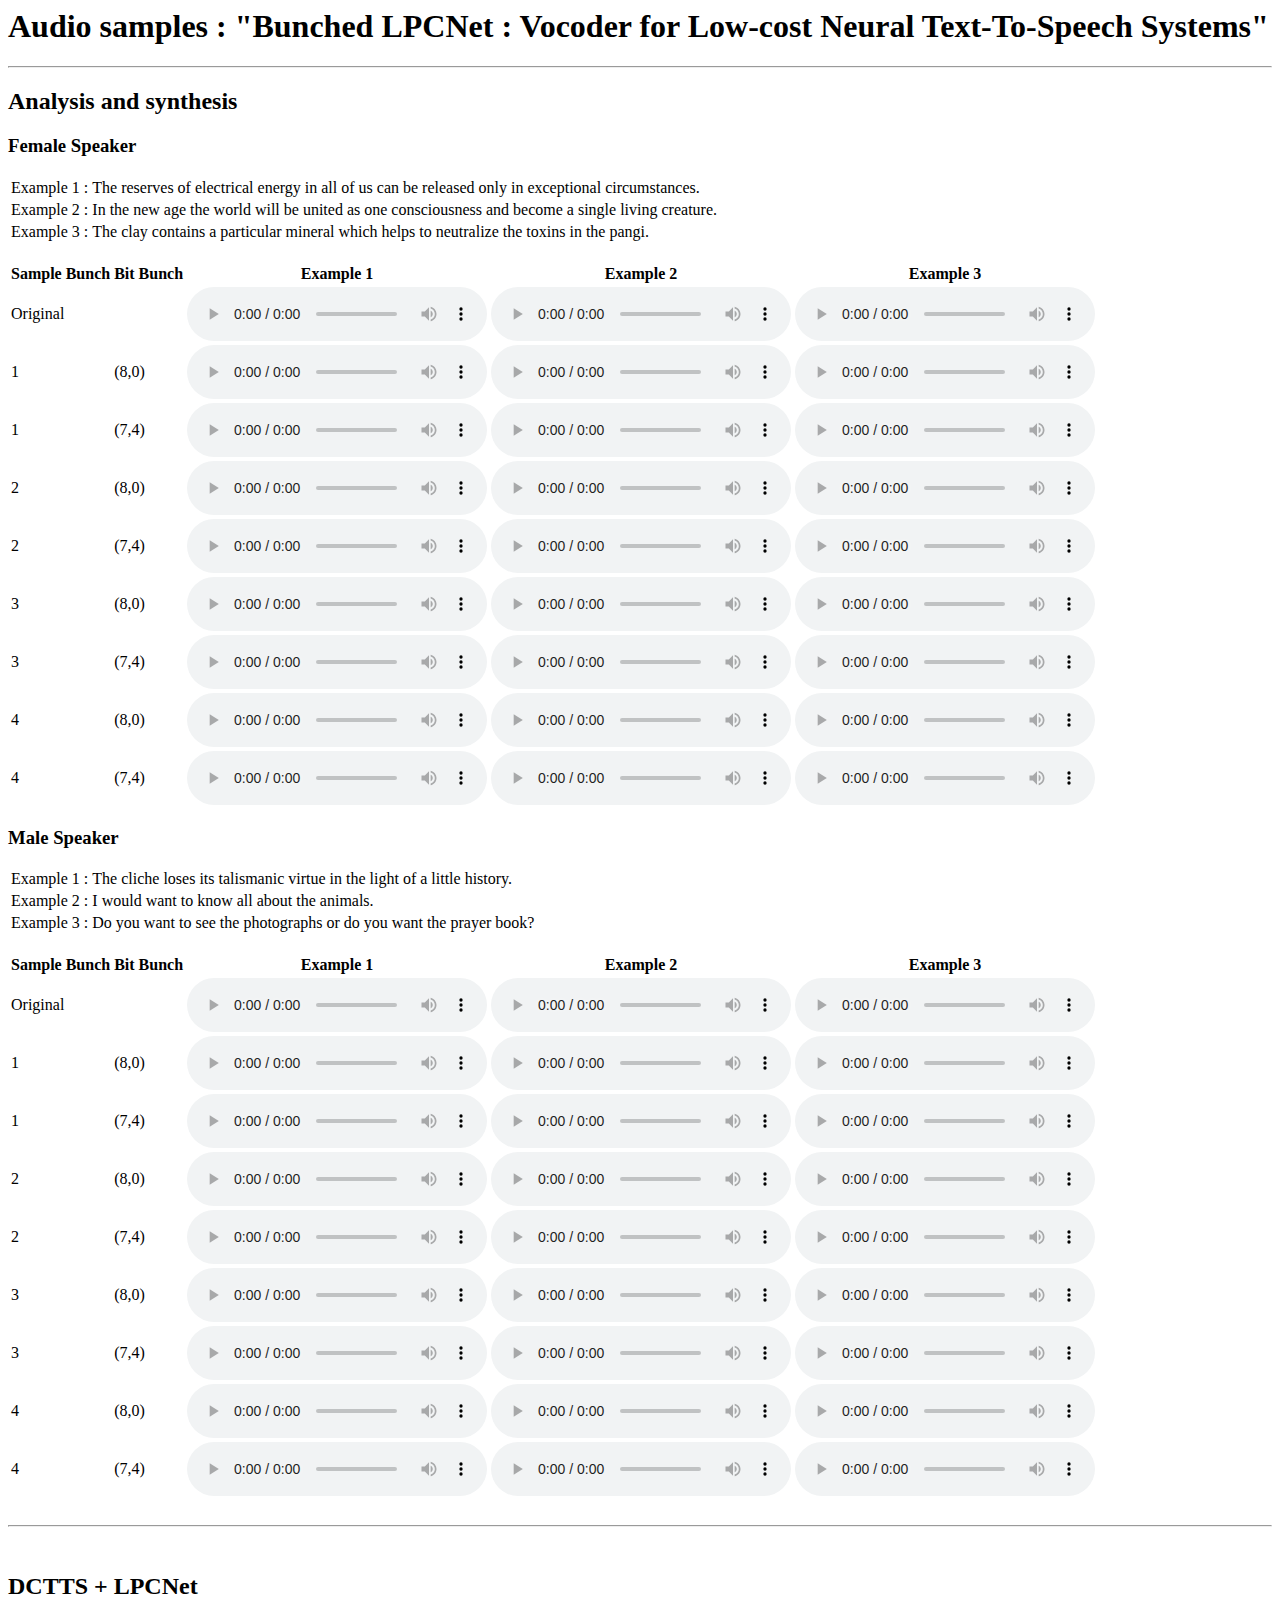
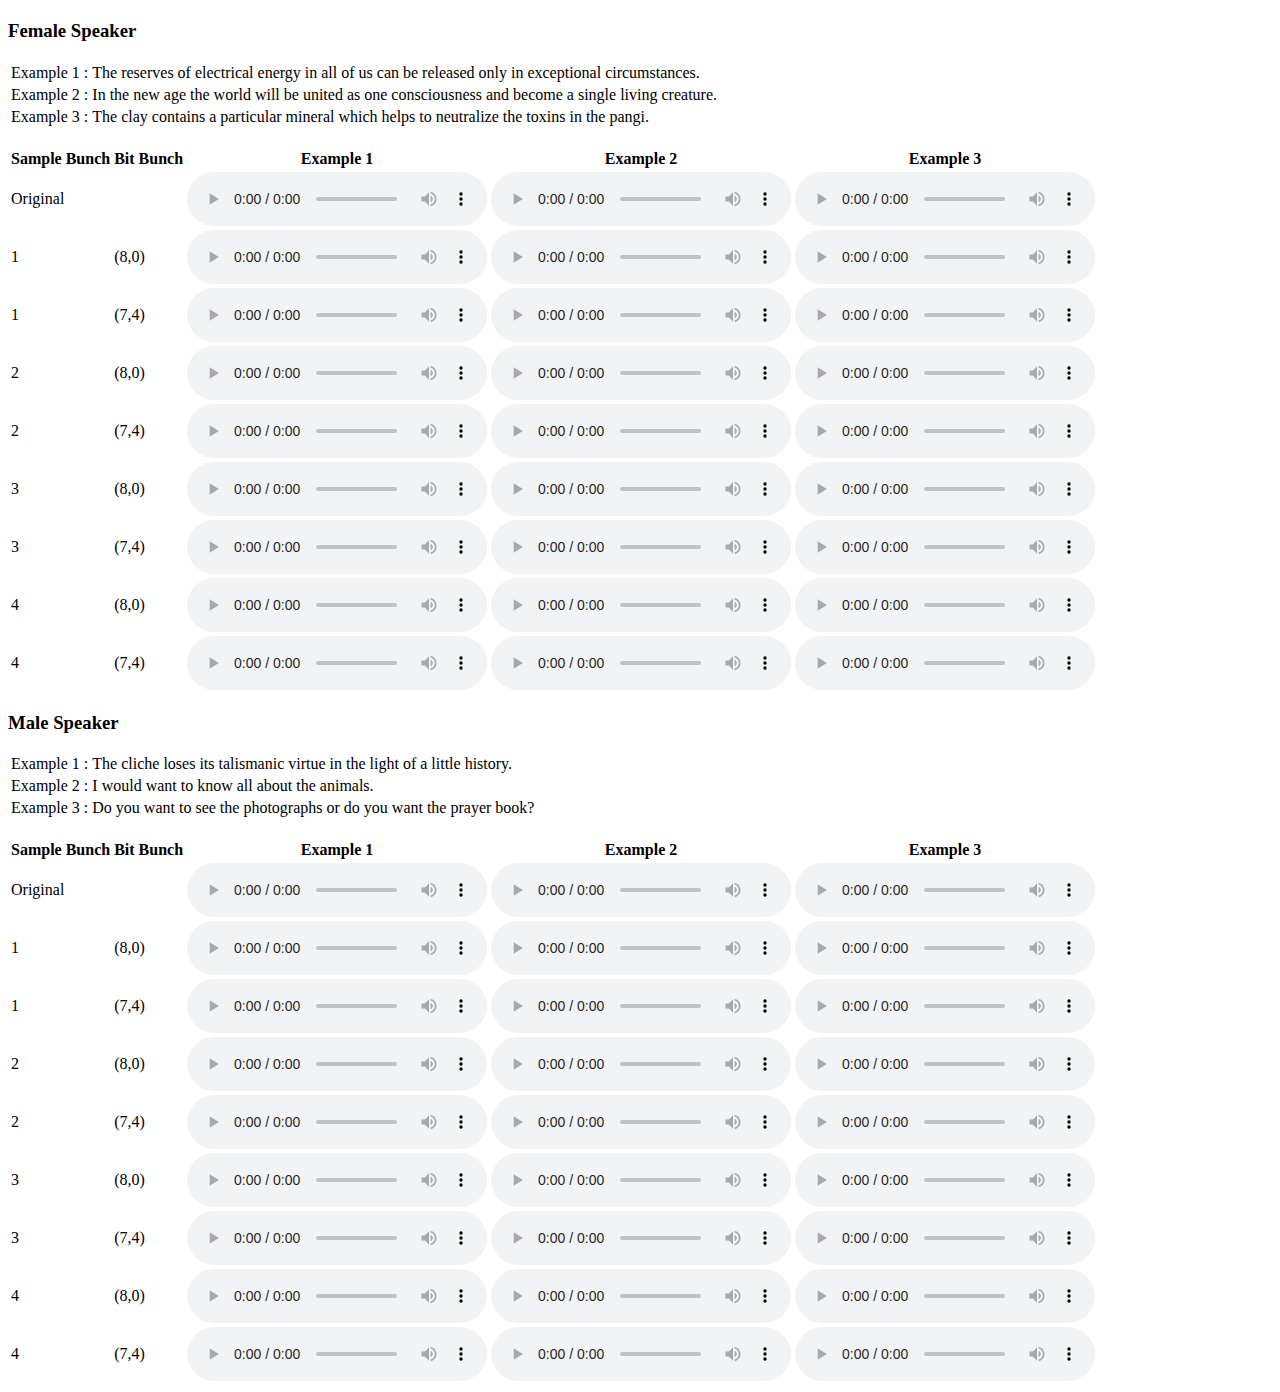
==== g2p/index.html @ 9238c598 "Adding Initial commit" ====
<html>
	<head>
        <meta charset="UTF-8">
            <title>Audio samples : "Bunched LPCNet : Vocoder for Low-cost Neural Text-To-Speech Systems"</title>
                <!--link rel="stylesheet" type="text/css" href="../../stylesheet.css"-->
                <!--link rel="shortcut icon" href="../../images/taco.png"-->
    </head>
    <body>
        <article>
            <header>
            <h1>Audio samples : "Bunched LPCNet : Vocoder for Low-cost Neural Text-To-Speech Systems"</h1>
            </header>
        </article>


        <div> 
		
		<hr>
		
		<article>
        <h2>Analysis and synthesis</h2>
		
		
		<h3> Female Speaker </h3>
		
		<table>
			<tr> 
				<td> Example 1 : </td> 
				<td> The reserves of electrical energy in all of us can be released only in exceptional circumstances. </td> 
			</tr>
			<tr> 
				<td> Example 2 : </td> 
				<td> In the new age the world will be united as one consciousness and become a single living creature. </td> 
			</tr>
			<tr> 
				<td> Example 3 : </td> 
				<td> The clay contains a particular mineral which helps to neutralize the toxins in the pangi. </td> 
			</tr>
		</table>
		<br>
		<table>
			<tr>
				<th> Sample Bunch </th>
				<th> Bit Bunch </th>
				<th> Example 1</th>
				<th> Example 2</th>
				<th> Example 3</th>
			</tr>
			<tr>
				<td colspan="2"> Original </td>
				<td><audio controls><source src="audio/CC_VC/3.11_original/016_sys11.wav"></audio></td>
				<td><audio controls><source src="audio/CC_VC/3.11_original/048_sys11.wav"></audio></td>
				<td><audio controls><source src="audio/CC_VC/3.11_original/064_sys11.wav"></audio></td>
			</tr>
			<tr>
				<td> 1 </td>
				<td> (8,0) </td>
				<td><audio controls><source src="audio/CC_VC/3.1_sample1_bitF/016_sys01.wav"></audio></td>
				<td><audio controls><source src="audio/CC_VC/3.1_sample1_bitF/048_sys01.wav"></audio></td>
				<td><audio controls><source src="audio/CC_VC/3.1_sample1_bitF/064_sys01.wav"></audio></td>
			</tr>
			<tr>
				<td> 1 </td>
				<td> (7,4) </td>
				<td><audio controls><source src="audio/CC_VC/3.2_sample1_bitT/016_sys02.wav"></audio></td>
				<td><audio controls><source src="audio/CC_VC/3.2_sample1_bitT/048_sys02.wav"></audio></td>
				<td><audio controls><source src="audio/CC_VC/3.2_sample1_bitT/064_sys02.wav"></audio></td>
			</tr>
			<tr>
				<td> 2 </td>
				<td> (8,0) </td>
				<td><audio controls><source src="audio/CC_VC/3.3_sample2_bitF/016_sys03.wav"></audio></td>
				<td><audio controls><source src="audio/CC_VC/3.3_sample2_bitF/048_sys03.wav"></audio></td>
				<td><audio controls><source src="audio/CC_VC/3.3_sample2_bitF/064_sys03.wav"></audio></td>
			</tr>
			<tr>
				<td> 2 </td>
				<td> (7,4) </td>
				<td><audio controls><source src="audio/CC_VC/3.4_sample2_bitT/016_sys04.wav"></audio></td>
				<td><audio controls><source src="audio/CC_VC/3.4_sample2_bitT/048_sys04.wav"></audio></td>
				<td><audio controls><source src="audio/CC_VC/3.4_sample2_bitT/064_sys04.wav"></audio></td>
			</tr>
			<tr>
				<td> 3 </td>
				<td> (8,0) </td>
				<td><audio controls><source src="audio/CC_VC/3.5_sample3_bitF/016_sys05.wav"></audio></td>
				<td><audio controls><source src="audio/CC_VC/3.5_sample3_bitF/048_sys05.wav"></audio></td>
				<td><audio controls><source src="audio/CC_VC/3.5_sample3_bitF/064_sys05.wav"></audio></td>
			</tr>
			<tr>
				<td> 3 </td>
				<td> (7,4) </td>
				<td><audio controls><source src="audio/CC_VC/3.6_sample3_bitT/016_sys06.wav"></audio></td>
				<td><audio controls><source src="audio/CC_VC/3.6_sample3_bitT/048_sys06.wav"></audio></td>
				<td><audio controls><source src="audio/CC_VC/3.6_sample3_bitT/064_sys06.wav"></audio></td>
			</tr>
			<tr>
				<td> 4 </td>
				<td> (8,0) </td>
				<td><audio controls><source src="audio/CC_VC/3.7_sample4_bitF/016_sys07.wav"></audio></td>
				<td><audio controls><source src="audio/CC_VC/3.7_sample4_bitF/048_sys07.wav"></audio></td>
				<td><audio controls><source src="audio/CC_VC/3.7_sample4_bitF/064_sys07.wav"></audio></td>
			</tr>
			<tr>
				<td> 4 </td>
				<td> (7,4) </td>
				<td><audio controls><source src="audio/CC_VC/3.8_sample4_bitT/016_sys08.wav"></audio></td>
				<td><audio controls><source src="audio/CC_VC/3.8_sample4_bitT/048_sys08.wav"></audio></td>
				<td><audio controls><source src="audio/CC_VC/3.8_sample4_bitT/064_sys08.wav"></audio></td>
			</tr>
		</table>


		<h3> Male Speaker </h3>
		
		<table>
			<tr> 
				<td> Example 1 : </td> 
				<td> The cliche loses its talismanic virtue in the light of a little history. </td> 
			</tr>
			<tr> 
				<td> Example 2 : </td> 
				<td> I would want to know all about the animals. </td> 
			</tr>
			<tr> 
				<td> Example 3 : </td> 
				<td> Do you want to see the photographs or do you want the prayer book? </td> 
			</tr>
		</table>
		<br>
		<table>
			<tr>
				<th> Sample Bunch </th>
				<th> Bit Bunch </th>
				<th> Example 1</th>
				<th> Example 2</th>
				<th> Example 3</th>
			</tr>
			<tr>
				<td colspan="2"> Original </td>
				<td><audio controls><source src="audio/YAN_VC/3.11_original/020_sys11.wav"></audio></td>
				<td><audio controls><source src="audio/YAN_VC/3.11_original/038_sys11.wav"></audio></td>
				<td><audio controls><source src="audio/YAN_VC/3.11_original/061_sys11.wav"></audio></td>
			</tr>
			<tr>
				<td> 1 </td>
				<td> (8,0) </td>
				<td><audio controls><source src="audio/YAN_VC/3.1_sample1_bitF/020_sys01.wav"></audio></td>
				<td><audio controls><source src="audio/YAN_VC/3.1_sample1_bitF/038_sys01.wav"></audio></td>
				<td><audio controls><source src="audio/YAN_VC/3.1_sample1_bitF/061_sys01.wav"></audio></td>
			</tr>
			<tr>
				<td> 1 </td>
				<td> (7,4) </td>
				<td><audio controls><source src="audio/YAN_VC/3.2_sample1_bitT/020_sys02.wav"></audio></td>
				<td><audio controls><source src="audio/YAN_VC/3.2_sample1_bitT/038_sys02.wav"></audio></td>
				<td><audio controls><source src="audio/YAN_VC/3.2_sample1_bitT/061_sys02.wav"></audio></td>
			</tr>
			<tr>
				<td> 2 </td>
				<td> (8,0) </td>
				<td><audio controls><source src="audio/YAN_VC/3.3_sample2_bitF/020_sys03.wav"></audio></td>
				<td><audio controls><source src="audio/YAN_VC/3.3_sample2_bitF/038_sys03.wav"></audio></td>
				<td><audio controls><source src="audio/YAN_VC/3.3_sample2_bitF/061_sys03.wav"></audio></td>
			</tr>
			<tr>
				<td> 2 </td>
				<td> (7,4) </td>
				<td><audio controls><source src="audio/YAN_VC/3.4_sample2_bitT/020_sys04.wav"></audio></td>
				<td><audio controls><source src="audio/YAN_VC/3.4_sample2_bitT/038_sys04.wav"></audio></td>
				<td><audio controls><source src="audio/YAN_VC/3.4_sample2_bitT/061_sys04.wav"></audio></td>
			</tr>
			<tr>
				<td> 3 </td>
				<td> (8,0) </td>
				<td><audio controls><source src="audio/YAN_VC/3.5_sample3_bitF/020_sys05.wav"></audio></td>
				<td><audio controls><source src="audio/YAN_VC/3.5_sample3_bitF/038_sys05.wav"></audio></td>
				<td><audio controls><source src="audio/YAN_VC/3.5_sample3_bitF/061_sys05.wav"></audio></td>
			</tr>
			<tr>
				<td> 3 </td>
				<td> (7,4) </td>
				<td><audio controls><source src="audio/YAN_VC/3.6_sample3_bitT/020_sys06.wav"></audio></td>
				<td><audio controls><source src="audio/YAN_VC/3.6_sample3_bitT/038_sys06.wav"></audio></td>
				<td><audio controls><source src="audio/YAN_VC/3.6_sample3_bitT/061_sys06.wav"></audio></td>
			</tr>
			<tr>
				<td> 4 </td>
				<td> (8,0) </td>
				<td><audio controls><source src="audio/YAN_VC/3.7_sample4_bitF/020_sys07.wav"></audio></td>
				<td><audio controls><source src="audio/YAN_VC/3.7_sample4_bitF/038_sys07.wav"></audio></td>
				<td><audio controls><source src="audio/YAN_VC/3.7_sample4_bitF/061_sys07.wav"></audio></td>
			</tr>
			<tr>
				<td> 4 </td>
				<td> (7,4) </td>
				<td><audio controls><source src="audio/YAN_VC/3.8_sample4_bitT/020_sys08.wav"></audio></td>
				<td><audio controls><source src="audio/YAN_VC/3.8_sample4_bitT/038_sys08.wav"></audio></td>
				<td><audio controls><source src="audio/YAN_VC/3.8_sample4_bitT/061_sys08.wav"></audio></td>
			</tr>
		</table>
		
		</article>
		</div>
		
		<br>
		<hr>
		<br>
		<article>
		
        <h2>DCTTS + LPCNet</h2>
		
		
		<h3> Female Speaker </h3>
		
		<table>
			<tr> 
				<td> Example 1 : </td> 
				<td> The reserves of electrical energy in all of us can be released only in exceptional circumstances. </td> 
			</tr>
			<tr> 
				<td> Example 2 : </td> 
				<td> In the new age the world will be united as one consciousness and become a single living creature. </td> 
			</tr>
			<tr> 
				<td> Example 3 : </td> 
				<td> The clay contains a particular mineral which helps to neutralize the toxins in the pangi. </td> 
			</tr>
		</table>
		<br>
		<table>
			<tr>
				<th> Sample Bunch </th>
				<th> Bit Bunch </th>
				<th> Example 1</th>
				<th> Example 2</th>
				<th> Example 3</th>
			</tr>
			<tr>
				<td colspan="2"> Original </td>
				<td><audio controls><source src="audio/CC_TTS_2000k/3.11_original/016_sys11.wav"></audio></td>
				<td><audio controls><source src="audio/CC_TTS_2000k/3.11_original/048_sys11.wav"></audio></td>
				<td><audio controls><source src="audio/CC_TTS_2000k/3.11_original/064_sys11.wav"></audio></td>
			</tr>
			<tr>
				<td> 1 </td>
				<td> (8,0) </td>
				<td><audio controls><source src="audio/CC_TTS_2000k/3.1_sample1_bitF/016_sys01.wav"></audio></td>
				<td><audio controls><source src="audio/CC_TTS_2000k/3.1_sample1_bitF/048_sys01.wav"></audio></td>
				<td><audio controls><source src="audio/CC_TTS_2000k/3.1_sample1_bitF/064_sys01.wav"></audio></td>
			</tr>
			<tr>
				<td> 1 </td>
				<td> (7,4) </td>
				<td><audio controls><source src="audio/CC_TTS_2000k/3.2_sample1_bitT/016_sys02.wav"></audio></td>
				<td><audio controls><source src="audio/CC_TTS_2000k/3.2_sample1_bitT/048_sys02.wav"></audio></td>
				<td><audio controls><source src="audio/CC_TTS_2000k/3.2_sample1_bitT/064_sys02.wav"></audio></td>
			</tr>
			<tr>
				<td> 2 </td>
				<td> (8,0) </td>
				<td><audio controls><source src="audio/CC_TTS_2000k/3.3_sample2_bitF/016_sys03.wav"></audio></td>
				<td><audio controls><source src="audio/CC_TTS_2000k/3.3_sample2_bitF/048_sys03.wav"></audio></td>
				<td><audio controls><source src="audio/CC_TTS_2000k/3.3_sample2_bitF/064_sys03.wav"></audio></td>
			</tr>
			<tr>
				<td> 2 </td>
				<td> (7,4) </td>
				<td><audio controls><source src="audio/CC_TTS_2000k/3.4_sample2_bitT/016_sys04.wav"></audio></td>
				<td><audio controls><source src="audio/CC_TTS_2000k/3.4_sample2_bitT/048_sys04.wav"></audio></td>
				<td><audio controls><source src="audio/CC_TTS_2000k/3.4_sample2_bitT/064_sys04.wav"></audio></td>
			</tr>
			<tr>
				<td> 3 </td>
				<td> (8,0) </td>
				<td><audio controls><source src="audio/CC_TTS_2000k/3.5_sample3_bitF/016_sys05.wav"></audio></td>
				<td><audio controls><source src="audio/CC_TTS_2000k/3.5_sample3_bitF/048_sys05.wav"></audio></td>
				<td><audio controls><source src="audio/CC_TTS_2000k/3.5_sample3_bitF/064_sys05.wav"></audio></td>
			</tr>
			<tr>
				<td> 3 </td>
				<td> (7,4) </td>
				<td><audio controls><source src="audio/CC_TTS_2000k/3.6_sample3_bitT/016_sys06.wav"></audio></td>
				<td><audio controls><source src="audio/CC_TTS_2000k/3.6_sample3_bitT/048_sys06.wav"></audio></td>
				<td><audio controls><source src="audio/CC_TTS_2000k/3.6_sample3_bitT/064_sys06.wav"></audio></td>
			</tr>
			<tr>
				<td> 4 </td>
				<td> (8,0) </td>
				<td><audio controls><source src="audio/CC_TTS_2000k/3.7_sample4_bitF/016_sys07.wav"></audio></td>
				<td><audio controls><source src="audio/CC_TTS_2000k/3.7_sample4_bitF/048_sys07.wav"></audio></td>
				<td><audio controls><source src="audio/CC_TTS_2000k/3.7_sample4_bitF/064_sys07.wav"></audio></td>
			</tr>
			<tr>
				<td> 4 </td>
				<td> (7,4) </td>
				<td><audio controls><source src="audio/CC_TTS_2000k/3.8_sample4_bitT/016_sys08.wav"></audio></td>
				<td><audio controls><source src="audio/CC_TTS_2000k/3.8_sample4_bitT/048_sys08.wav"></audio></td>
				<td><audio controls><source src="audio/CC_TTS_2000k/3.8_sample4_bitT/064_sys08.wav"></audio></td>
			</tr>
		</table>


		<h3> Male Speaker </h3>
		
		<table>
			<tr> 
				<td> Example 1 : </td> 
				<td> The cliche loses its talismanic virtue in the light of a little history. </td> 
			</tr>
			<tr> 
				<td> Example 2 : </td> 
				<td> I would want to know all about the animals. </td> 
			</tr>
			<tr> 
				<td> Example 3 : </td> 
				<td> Do you want to see the photographs or do you want the prayer book? </td> 
			</tr>
		</table>
		<br>
		<table>
			<tr>
				<th> Sample Bunch </th>
				<th> Bit Bunch </th>
				<th> Example 1</th>
				<th> Example 2</th>
				<th> Example 3</th>
			</tr>
			<tr>
				<td colspan="2"> Original </td>
				<td><audio controls><source src="audio/YAN_TTS_2000k/3.11_original/020_sys11.wav"></audio></td>
				<td><audio controls><source src="audio/YAN_TTS_2000k/3.11_original/038_sys11.wav"></audio></td>
				<td><audio controls><source src="audio/YAN_TTS_2000k/3.11_original/061_sys11.wav"></audio></td>
			</tr>
			<tr>
				<td> 1 </td>
				<td> (8,0) </td>
				<td><audio controls><source src="audio/YAN_TTS_2000k/3.1_sample1_bitF/020_sys01.wav"></audio></td>
				<td><audio controls><source src="audio/YAN_TTS_2000k/3.1_sample1_bitF/038_sys01.wav"></audio></td>
				<td><audio controls><source src="audio/YAN_TTS_2000k/3.1_sample1_bitF/061_sys01.wav"></audio></td>
			</tr>
			<tr>
				<td> 1 </td>
				<td> (7,4) </td>
				<td><audio controls><source src="audio/YAN_TTS_2000k/3.2_sample1_bitT/020_sys02.wav"></audio></td>
				<td><audio controls><source src="audio/YAN_TTS_2000k/3.2_sample1_bitT/038_sys02.wav"></audio></td>
				<td><audio controls><source src="audio/YAN_TTS_2000k/3.2_sample1_bitT/061_sys02.wav"></audio></td>
			</tr>
			<tr>
				<td> 2 </td>
				<td> (8,0) </td>
				<td><audio controls><source src="audio/YAN_TTS_2000k/3.3_sample2_bitF/020_sys03.wav"></audio></td>
				<td><audio controls><source src="audio/YAN_TTS_2000k/3.3_sample2_bitF/038_sys03.wav"></audio></td>
				<td><audio controls><source src="audio/YAN_TTS_2000k/3.3_sample2_bitF/061_sys03.wav"></audio></td>
			</tr>
			<tr>
				<td> 2 </td>
				<td> (7,4) </td>
				<td><audio controls><source src="audio/YAN_TTS_2000k/3.4_sample2_bitT/020_sys04.wav"></audio></td>
				<td><audio controls><source src="audio/YAN_TTS_2000k/3.4_sample2_bitT/038_sys04.wav"></audio></td>
				<td><audio controls><source src="audio/YAN_TTS_2000k/3.4_sample2_bitT/061_sys04.wav"></audio></td>
			</tr>
			<tr>
				<td> 3 </td>
				<td> (8,0) </td>
				<td><audio controls><source src="audio/YAN_TTS_2000k/3.5_sample3_bitF/020_sys05.wav"></audio></td>
				<td><audio controls><source src="audio/YAN_TTS_2000k/3.5_sample3_bitF/038_sys05.wav"></audio></td>
				<td><audio controls><source src="audio/YAN_TTS_2000k/3.5_sample3_bitF/061_sys05.wav"></audio></td>
			</tr>
			<tr>
				<td> 3 </td>
				<td> (7,4) </td>
				<td><audio controls><source src="audio/YAN_TTS_2000k/3.6_sample3_bitT/020_sys06.wav"></audio></td>
				<td><audio controls><source src="audio/YAN_TTS_2000k/3.6_sample3_bitT/038_sys06.wav"></audio></td>
				<td><audio controls><source src="audio/YAN_TTS_2000k/3.6_sample3_bitT/061_sys06.wav"></audio></td>
			</tr>
			<tr>
				<td> 4 </td>
				<td> (8,0) </td>
				<td><audio controls><source src="audio/YAN_TTS_2000k/3.7_sample4_bitF/020_sys07.wav"></audio></td>
				<td><audio controls><source src="audio/YAN_TTS_2000k/3.7_sample4_bitF/038_sys07.wav"></audio></td>
				<td><audio controls><source src="audio/YAN_TTS_2000k/3.7_sample4_bitF/061_sys07.wav"></audio></td>
			</tr>
			<tr>
				<td> 4 </td>
				<td> (7,4) </td>
				<td><audio controls><source src="audio/YAN_TTS_2000k/3.8_sample4_bitT/020_sys08.wav"></audio></td>
				<td><audio controls><source src="audio/YAN_TTS_2000k/3.8_sample4_bitT/038_sys08.wav"></audio></td>
				<td><audio controls><source src="audio/YAN_TTS_2000k/3.8_sample4_bitT/061_sys08.wav"></audio></td>
			</tr>
		</table>
		
		</article>
		</div>		
		
		
        
    </body>
</html>
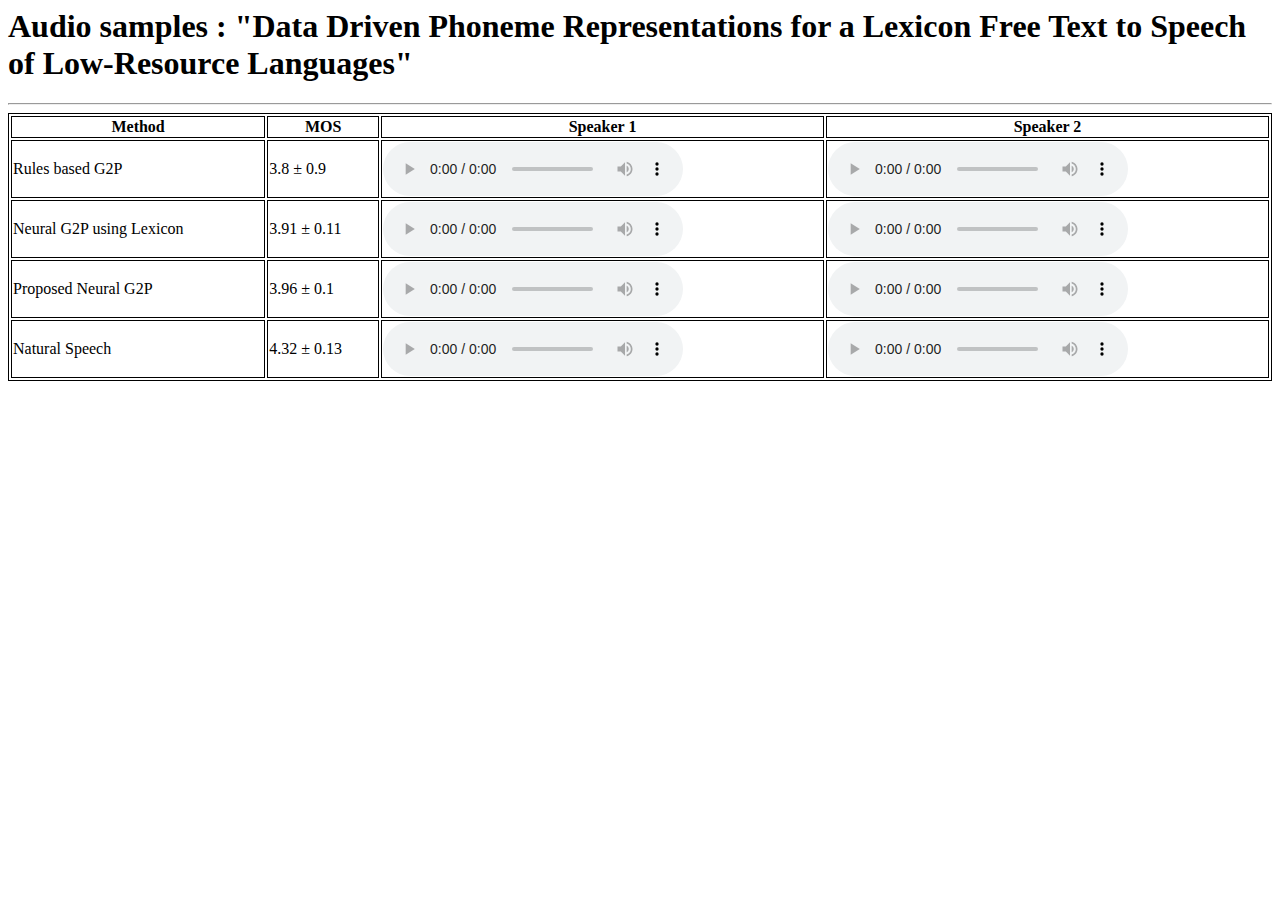
==== commit 7369ff0f: "Added table" ====
--- a/g2p/index.html
+++ b/g2p/index.html
@@ -1,396 +1,63 @@
 <html>
 	<head>
         <meta charset="UTF-8">
-            <title>Audio samples : "Bunched LPCNet : Vocoder for Low-cost Neural Text-To-Speech Systems"</title>
+            <title>Audio samples : "Data Driven Phoneme Representations for a Lexicon Free Text to Speech of Low-Resource Languages"</title>
                 <!--link rel="stylesheet" type="text/css" href="../../stylesheet.css"-->
                 <!--link rel="shortcut icon" href="../../images/taco.png"-->
+				<style>
+					table, th, td {
+					  border: 1px solid black;
+					}
+					</style>
     </head>
     <body>
+
         <article>
             <header>
-            <h1>Audio samples : "Bunched LPCNet : Vocoder for Low-cost Neural Text-To-Speech Systems"</h1>
+            <h1>Audio samples : "Data Driven Phoneme Representations for a Lexicon Free Text to Speech of Low-Resource Languages"</h1>
             </header>
         </article>
 
 
         <div> 
-		
+			  
 		<hr>
-		
-		<article>
-        <h2>Analysis and synthesis</h2>
+			
+		<table style="width:100%">
+			<tr>
+			  <th>Method</th>
+			  <th>MOS</th>
+			  <th>Speaker 1</th>
+			  <th>Speaker 2</th>
+			</tr>
+			<tr>
+			  <td>Rules based G2P</td>
+			  <td>3.8 ± 0.9</td>
+			  <td><audio controls><source src="audio/CC_VC/3.11_original/016_sys11.wav"></audio></td>
+			  <td><audio controls><source src="audio/CC_VC/3.11_original/016_sys11.wav"></audio></td>
+			</tr>
+			<tr>
+			  <td>Neural G2P using Lexicon</td>
+			  <td>3.91 ± 0.11</td>
+			  <td><audio controls><source src="audio/CC_VC/3.11_original/016_sys11.wav"></audio></td>
+			  <td><audio controls><source src="audio/CC_VC/3.11_original/016_sys11.wav"></audio></td>
+			</tr>
+			<tr>
+			  <td>Proposed Neural G2P</td>
+			  <td>3.96 ± 0.1</td>
+			  <td><audio controls><source src="audio/CC_VC/3.11_original/016_sys11.wav"></audio></td>
+			  <td><audio controls><source src="audio/CC_VC/3.11_original/016_sys11.wav"></audio></td>
+			</tr>
+			<tr>
+			  <td>Natural Speech</td>
+			  <td>4.32 ± 0.13</td>
+			  <td><audio controls><source src="audio/CC_VC/3.11_original/016_sys11.wav"></audio></td>
+			  <td><audio controls><source src="audio/CC_VC/3.11_original/016_sys11.wav"></audio></td>
+			</tr>
+		  </table>
 		
 		
-		<h3> Female Speaker </h3>
 		
-		<table>
-			<tr> 
-				<td> Example 1 : </td> 
-				<td> The reserves of electrical energy in all of us can be released only in exceptional circumstances. </td> 
-			</tr>
-			<tr> 
-				<td> Example 2 : </td> 
-				<td> In the new age the world will be united as one consciousness and become a single living creature. </td> 
-			</tr>
-			<tr> 
-				<td> Example 3 : </td> 
-				<td> The clay contains a particular mineral which helps to neutralize the toxins in the pangi. </td> 
-			</tr>
-		</table>
-		<br>
-		<table>
-			<tr>
-				<th> Sample Bunch </th>
-				<th> Bit Bunch </th>
-				<th> Example 1</th>
-				<th> Example 2</th>
-				<th> Example 3</th>
-			</tr>
-			<tr>
-				<td colspan="2"> Original </td>
-				<td><audio controls><source src="audio/CC_VC/3.11_original/016_sys11.wav"></audio></td>
-				<td><audio controls><source src="audio/CC_VC/3.11_original/048_sys11.wav"></audio></td>
-				<td><audio controls><source src="audio/CC_VC/3.11_original/064_sys11.wav"></audio></td>
-			</tr>
-			<tr>
-				<td> 1 </td>
-				<td> (8,0) </td>
-				<td><audio controls><source src="audio/CC_VC/3.1_sample1_bitF/016_sys01.wav"></audio></td>
-				<td><audio controls><source src="audio/CC_VC/3.1_sample1_bitF/048_sys01.wav"></audio></td>
-				<td><audio controls><source src="audio/CC_VC/3.1_sample1_bitF/064_sys01.wav"></audio></td>
-			</tr>
-			<tr>
-				<td> 1 </td>
-				<td> (7,4) </td>
-				<td><audio controls><source src="audio/CC_VC/3.2_sample1_bitT/016_sys02.wav"></audio></td>
-				<td><audio controls><source src="audio/CC_VC/3.2_sample1_bitT/048_sys02.wav"></audio></td>
-				<td><audio controls><source src="audio/CC_VC/3.2_sample1_bitT/064_sys02.wav"></audio></td>
-			</tr>
-			<tr>
-				<td> 2 </td>
-				<td> (8,0) </td>
-				<td><audio controls><source src="audio/CC_VC/3.3_sample2_bitF/016_sys03.wav"></audio></td>
-				<td><audio controls><source src="audio/CC_VC/3.3_sample2_bitF/048_sys03.wav"></audio></td>
-				<td><audio controls><source src="audio/CC_VC/3.3_sample2_bitF/064_sys03.wav"></audio></td>
-			</tr>
-			<tr>
-				<td> 2 </td>
-				<td> (7,4) </td>
-				<td><audio controls><source src="audio/CC_VC/3.4_sample2_bitT/016_sys04.wav"></audio></td>
-				<td><audio controls><source src="audio/CC_VC/3.4_sample2_bitT/048_sys04.wav"></audio></td>
-				<td><audio controls><source src="audio/CC_VC/3.4_sample2_bitT/064_sys04.wav"></audio></td>
-			</tr>
-			<tr>
-				<td> 3 </td>
-				<td> (8,0) </td>
-				<td><audio controls><source src="audio/CC_VC/3.5_sample3_bitF/016_sys05.wav"></audio></td>
-				<td><audio controls><source src="audio/CC_VC/3.5_sample3_bitF/048_sys05.wav"></audio></td>
-				<td><audio controls><source src="audio/CC_VC/3.5_sample3_bitF/064_sys05.wav"></audio></td>
-			</tr>
-			<tr>
-				<td> 3 </td>
-				<td> (7,4) </td>
-				<td><audio controls><source src="audio/CC_VC/3.6_sample3_bitT/016_sys06.wav"></audio></td>
-				<td><audio controls><source src="audio/CC_VC/3.6_sample3_bitT/048_sys06.wav"></audio></td>
-				<td><audio controls><source src="audio/CC_VC/3.6_sample3_bitT/064_sys06.wav"></audio></td>
-			</tr>
-			<tr>
-				<td> 4 </td>
-				<td> (8,0) </td>
-				<td><audio controls><source src="audio/CC_VC/3.7_sample4_bitF/016_sys07.wav"></audio></td>
-				<td><audio controls><source src="audio/CC_VC/3.7_sample4_bitF/048_sys07.wav"></audio></td>
-				<td><audio controls><source src="audio/CC_VC/3.7_sample4_bitF/064_sys07.wav"></audio></td>
-			</tr>
-			<tr>
-				<td> 4 </td>
-				<td> (7,4) </td>
-				<td><audio controls><source src="audio/CC_VC/3.8_sample4_bitT/016_sys08.wav"></audio></td>
-				<td><audio controls><source src="audio/CC_VC/3.8_sample4_bitT/048_sys08.wav"></audio></td>
-				<td><audio controls><source src="audio/CC_VC/3.8_sample4_bitT/064_sys08.wav"></audio></td>
-			</tr>
-		</table>
-
-
-		<h3> Male Speaker </h3>
-		
-		<table>
-			<tr> 
-				<td> Example 1 : </td> 
-				<td> The cliche loses its talismanic virtue in the light of a little history. </td> 
-			</tr>
-			<tr> 
-				<td> Example 2 : </td> 
-				<td> I would want to know all about the animals. </td> 
-			</tr>
-			<tr> 
-				<td> Example 3 : </td> 
-				<td> Do you want to see the photographs or do you want the prayer book? </td> 
-			</tr>
-		</table>
-		<br>
-		<table>
-			<tr>
-				<th> Sample Bunch </th>
-				<th> Bit Bunch </th>
-				<th> Example 1</th>
-				<th> Example 2</th>
-				<th> Example 3</th>
-			</tr>
-			<tr>
-				<td colspan="2"> Original </td>
-				<td><audio controls><source src="audio/YAN_VC/3.11_original/020_sys11.wav"></audio></td>
-				<td><audio controls><source src="audio/YAN_VC/3.11_original/038_sys11.wav"></audio></td>
-				<td><audio controls><source src="audio/YAN_VC/3.11_original/061_sys11.wav"></audio></td>
-			</tr>
-			<tr>
-				<td> 1 </td>
-				<td> (8,0) </td>
-				<td><audio controls><source src="audio/YAN_VC/3.1_sample1_bitF/020_sys01.wav"></audio></td>
-				<td><audio controls><source src="audio/YAN_VC/3.1_sample1_bitF/038_sys01.wav"></audio></td>
-				<td><audio controls><source src="audio/YAN_VC/3.1_sample1_bitF/061_sys01.wav"></audio></td>
-			</tr>
-			<tr>
-				<td> 1 </td>
-				<td> (7,4) </td>
-				<td><audio controls><source src="audio/YAN_VC/3.2_sample1_bitT/020_sys02.wav"></audio></td>
-				<td><audio controls><source src="audio/YAN_VC/3.2_sample1_bitT/038_sys02.wav"></audio></td>
-				<td><audio controls><source src="audio/YAN_VC/3.2_sample1_bitT/061_sys02.wav"></audio></td>
-			</tr>
-			<tr>
-				<td> 2 </td>
-				<td> (8,0) </td>
-				<td><audio controls><source src="audio/YAN_VC/3.3_sample2_bitF/020_sys03.wav"></audio></td>
-				<td><audio controls><source src="audio/YAN_VC/3.3_sample2_bitF/038_sys03.wav"></audio></td>
-				<td><audio controls><source src="audio/YAN_VC/3.3_sample2_bitF/061_sys03.wav"></audio></td>
-			</tr>
-			<tr>
-				<td> 2 </td>
-				<td> (7,4) </td>
-				<td><audio controls><source src="audio/YAN_VC/3.4_sample2_bitT/020_sys04.wav"></audio></td>
-				<td><audio controls><source src="audio/YAN_VC/3.4_sample2_bitT/038_sys04.wav"></audio></td>
-				<td><audio controls><source src="audio/YAN_VC/3.4_sample2_bitT/061_sys04.wav"></audio></td>
-			</tr>
-			<tr>
-				<td> 3 </td>
-				<td> (8,0) </td>
-				<td><audio controls><source src="audio/YAN_VC/3.5_sample3_bitF/020_sys05.wav"></audio></td>
-				<td><audio controls><source src="audio/YAN_VC/3.5_sample3_bitF/038_sys05.wav"></audio></td>
-				<td><audio controls><source src="audio/YAN_VC/3.5_sample3_bitF/061_sys05.wav"></audio></td>
-			</tr>
-			<tr>
-				<td> 3 </td>
-				<td> (7,4) </td>
-				<td><audio controls><source src="audio/YAN_VC/3.6_sample3_bitT/020_sys06.wav"></audio></td>
-				<td><audio controls><source src="audio/YAN_VC/3.6_sample3_bitT/038_sys06.wav"></audio></td>
-				<td><audio controls><source src="audio/YAN_VC/3.6_sample3_bitT/061_sys06.wav"></audio></td>
-			</tr>
-			<tr>
-				<td> 4 </td>
-				<td> (8,0) </td>
-				<td><audio controls><source src="audio/YAN_VC/3.7_sample4_bitF/020_sys07.wav"></audio></td>
-				<td><audio controls><source src="audio/YAN_VC/3.7_sample4_bitF/038_sys07.wav"></audio></td>
-				<td><audio controls><source src="audio/YAN_VC/3.7_sample4_bitF/061_sys07.wav"></audio></td>
-			</tr>
-			<tr>
-				<td> 4 </td>
-				<td> (7,4) </td>
-				<td><audio controls><source src="audio/YAN_VC/3.8_sample4_bitT/020_sys08.wav"></audio></td>
-				<td><audio controls><source src="audio/YAN_VC/3.8_sample4_bitT/038_sys08.wav"></audio></td>
-				<td><audio controls><source src="audio/YAN_VC/3.8_sample4_bitT/061_sys08.wav"></audio></td>
-			</tr>
-		</table>
-		
-		</article>
-		</div>
-		
-		<br>
-		<hr>
-		<br>
-		<article>
-		
-        <h2>DCTTS + LPCNet</h2>
-		
-		
-		<h3> Female Speaker </h3>
-		
-		<table>
-			<tr> 
-				<td> Example 1 : </td> 
-				<td> The reserves of electrical energy in all of us can be released only in exceptional circumstances. </td> 
-			</tr>
-			<tr> 
-				<td> Example 2 : </td> 
-				<td> In the new age the world will be united as one consciousness and become a single living creature. </td> 
-			</tr>
-			<tr> 
-				<td> Example 3 : </td> 
-				<td> The clay contains a particular mineral which helps to neutralize the toxins in the pangi. </td> 
-			</tr>
-		</table>
-		<br>
-		<table>
-			<tr>
-				<th> Sample Bunch </th>
-				<th> Bit Bunch </th>
-				<th> Example 1</th>
-				<th> Example 2</th>
-				<th> Example 3</th>
-			</tr>
-			<tr>
-				<td colspan="2"> Original </td>
-				<td><audio controls><source src="audio/CC_TTS_2000k/3.11_original/016_sys11.wav"></audio></td>
-				<td><audio controls><source src="audio/CC_TTS_2000k/3.11_original/048_sys11.wav"></audio></td>
-				<td><audio controls><source src="audio/CC_TTS_2000k/3.11_original/064_sys11.wav"></audio></td>
-			</tr>
-			<tr>
-				<td> 1 </td>
-				<td> (8,0) </td>
-				<td><audio controls><source src="audio/CC_TTS_2000k/3.1_sample1_bitF/016_sys01.wav"></audio></td>
-				<td><audio controls><source src="audio/CC_TTS_2000k/3.1_sample1_bitF/048_sys01.wav"></audio></td>
-				<td><audio controls><source src="audio/CC_TTS_2000k/3.1_sample1_bitF/064_sys01.wav"></audio></td>
-			</tr>
-			<tr>
-				<td> 1 </td>
-				<td> (7,4) </td>
-				<td><audio controls><source src="audio/CC_TTS_2000k/3.2_sample1_bitT/016_sys02.wav"></audio></td>
-				<td><audio controls><source src="audio/CC_TTS_2000k/3.2_sample1_bitT/048_sys02.wav"></audio></td>
-				<td><audio controls><source src="audio/CC_TTS_2000k/3.2_sample1_bitT/064_sys02.wav"></audio></td>
-			</tr>
-			<tr>
-				<td> 2 </td>
-				<td> (8,0) </td>
-				<td><audio controls><source src="audio/CC_TTS_2000k/3.3_sample2_bitF/016_sys03.wav"></audio></td>
-				<td><audio controls><source src="audio/CC_TTS_2000k/3.3_sample2_bitF/048_sys03.wav"></audio></td>
-				<td><audio controls><source src="audio/CC_TTS_2000k/3.3_sample2_bitF/064_sys03.wav"></audio></td>
-			</tr>
-			<tr>
-				<td> 2 </td>
-				<td> (7,4) </td>
-				<td><audio controls><source src="audio/CC_TTS_2000k/3.4_sample2_bitT/016_sys04.wav"></audio></td>
-				<td><audio controls><source src="audio/CC_TTS_2000k/3.4_sample2_bitT/048_sys04.wav"></audio></td>
-				<td><audio controls><source src="audio/CC_TTS_2000k/3.4_sample2_bitT/064_sys04.wav"></audio></td>
-			</tr>
-			<tr>
-				<td> 3 </td>
-				<td> (8,0) </td>
-				<td><audio controls><source src="audio/CC_TTS_2000k/3.5_sample3_bitF/016_sys05.wav"></audio></td>
-				<td><audio controls><source src="audio/CC_TTS_2000k/3.5_sample3_bitF/048_sys05.wav"></audio></td>
-				<td><audio controls><source src="audio/CC_TTS_2000k/3.5_sample3_bitF/064_sys05.wav"></audio></td>
-			</tr>
-			<tr>
-				<td> 3 </td>
-				<td> (7,4) </td>
-				<td><audio controls><source src="audio/CC_TTS_2000k/3.6_sample3_bitT/016_sys06.wav"></audio></td>
-				<td><audio controls><source src="audio/CC_TTS_2000k/3.6_sample3_bitT/048_sys06.wav"></audio></td>
-				<td><audio controls><source src="audio/CC_TTS_2000k/3.6_sample3_bitT/064_sys06.wav"></audio></td>
-			</tr>
-			<tr>
-				<td> 4 </td>
-				<td> (8,0) </td>
-				<td><audio controls><source src="audio/CC_TTS_2000k/3.7_sample4_bitF/016_sys07.wav"></audio></td>
-				<td><audio controls><source src="audio/CC_TTS_2000k/3.7_sample4_bitF/048_sys07.wav"></audio></td>
-				<td><audio controls><source src="audio/CC_TTS_2000k/3.7_sample4_bitF/064_sys07.wav"></audio></td>
-			</tr>
-			<tr>
-				<td> 4 </td>
-				<td> (7,4) </td>
-				<td><audio controls><source src="audio/CC_TTS_2000k/3.8_sample4_bitT/016_sys08.wav"></audio></td>
-				<td><audio controls><source src="audio/CC_TTS_2000k/3.8_sample4_bitT/048_sys08.wav"></audio></td>
-				<td><audio controls><source src="audio/CC_TTS_2000k/3.8_sample4_bitT/064_sys08.wav"></audio></td>
-			</tr>
-		</table>
-
-
-		<h3> Male Speaker </h3>
-		
-		<table>
-			<tr> 
-				<td> Example 1 : </td> 
-				<td> The cliche loses its talismanic virtue in the light of a little history. </td> 
-			</tr>
-			<tr> 
-				<td> Example 2 : </td> 
-				<td> I would want to know all about the animals. </td> 
-			</tr>
-			<tr> 
-				<td> Example 3 : </td> 
-				<td> Do you want to see the photographs or do you want the prayer book? </td> 
-			</tr>
-		</table>
-		<br>
-		<table>
-			<tr>
-				<th> Sample Bunch </th>
-				<th> Bit Bunch </th>
-				<th> Example 1</th>
-				<th> Example 2</th>
-				<th> Example 3</th>
-			</tr>
-			<tr>
-				<td colspan="2"> Original </td>
-				<td><audio controls><source src="audio/YAN_TTS_2000k/3.11_original/020_sys11.wav"></audio></td>
-				<td><audio controls><source src="audio/YAN_TTS_2000k/3.11_original/038_sys11.wav"></audio></td>
-				<td><audio controls><source src="audio/YAN_TTS_2000k/3.11_original/061_sys11.wav"></audio></td>
-			</tr>
-			<tr>
-				<td> 1 </td>
-				<td> (8,0) </td>
-				<td><audio controls><source src="audio/YAN_TTS_2000k/3.1_sample1_bitF/020_sys01.wav"></audio></td>
-				<td><audio controls><source src="audio/YAN_TTS_2000k/3.1_sample1_bitF/038_sys01.wav"></audio></td>
-				<td><audio controls><source src="audio/YAN_TTS_2000k/3.1_sample1_bitF/061_sys01.wav"></audio></td>
-			</tr>
-			<tr>
-				<td> 1 </td>
-				<td> (7,4) </td>
-				<td><audio controls><source src="audio/YAN_TTS_2000k/3.2_sample1_bitT/020_sys02.wav"></audio></td>
-				<td><audio controls><source src="audio/YAN_TTS_2000k/3.2_sample1_bitT/038_sys02.wav"></audio></td>
-				<td><audio controls><source src="audio/YAN_TTS_2000k/3.2_sample1_bitT/061_sys02.wav"></audio></td>
-			</tr>
-			<tr>
-				<td> 2 </td>
-				<td> (8,0) </td>
-				<td><audio controls><source src="audio/YAN_TTS_2000k/3.3_sample2_bitF/020_sys03.wav"></audio></td>
-				<td><audio controls><source src="audio/YAN_TTS_2000k/3.3_sample2_bitF/038_sys03.wav"></audio></td>
-				<td><audio controls><source src="audio/YAN_TTS_2000k/3.3_sample2_bitF/061_sys03.wav"></audio></td>
-			</tr>
-			<tr>
-				<td> 2 </td>
-				<td> (7,4) </td>
-				<td><audio controls><source src="audio/YAN_TTS_2000k/3.4_sample2_bitT/020_sys04.wav"></audio></td>
-				<td><audio controls><source src="audio/YAN_TTS_2000k/3.4_sample2_bitT/038_sys04.wav"></audio></td>
-				<td><audio controls><source src="audio/YAN_TTS_2000k/3.4_sample2_bitT/061_sys04.wav"></audio></td>
-			</tr>
-			<tr>
-				<td> 3 </td>
-				<td> (8,0) </td>
-				<td><audio controls><source src="audio/YAN_TTS_2000k/3.5_sample3_bitF/020_sys05.wav"></audio></td>
-				<td><audio controls><source src="audio/YAN_TTS_2000k/3.5_sample3_bitF/038_sys05.wav"></audio></td>
-				<td><audio controls><source src="audio/YAN_TTS_2000k/3.5_sample3_bitF/061_sys05.wav"></audio></td>
-			</tr>
-			<tr>
-				<td> 3 </td>
-				<td> (7,4) </td>
-				<td><audio controls><source src="audio/YAN_TTS_2000k/3.6_sample3_bitT/020_sys06.wav"></audio></td>
-				<td><audio controls><source src="audio/YAN_TTS_2000k/3.6_sample3_bitT/038_sys06.wav"></audio></td>
-				<td><audio controls><source src="audio/YAN_TTS_2000k/3.6_sample3_bitT/061_sys06.wav"></audio></td>
-			</tr>
-			<tr>
-				<td> 4 </td>
-				<td> (8,0) </td>
-				<td><audio controls><source src="audio/YAN_TTS_2000k/3.7_sample4_bitF/020_sys07.wav"></audio></td>
-				<td><audio controls><source src="audio/YAN_TTS_2000k/3.7_sample4_bitF/038_sys07.wav"></audio></td>
-				<td><audio controls><source src="audio/YAN_TTS_2000k/3.7_sample4_bitF/061_sys07.wav"></audio></td>
-			</tr>
-			<tr>
-				<td> 4 </td>
-				<td> (7,4) </td>
-				<td><audio controls><source src="audio/YAN_TTS_2000k/3.8_sample4_bitT/020_sys08.wav"></audio></td>
-				<td><audio controls><source src="audio/YAN_TTS_2000k/3.8_sample4_bitT/038_sys08.wav"></audio></td>
-				<td><audio controls><source src="audio/YAN_TTS_2000k/3.8_sample4_bitT/061_sys08.wav"></audio></td>
-			</tr>
-		</table>
-		
-		</article>
 		</div>		
 		
 		
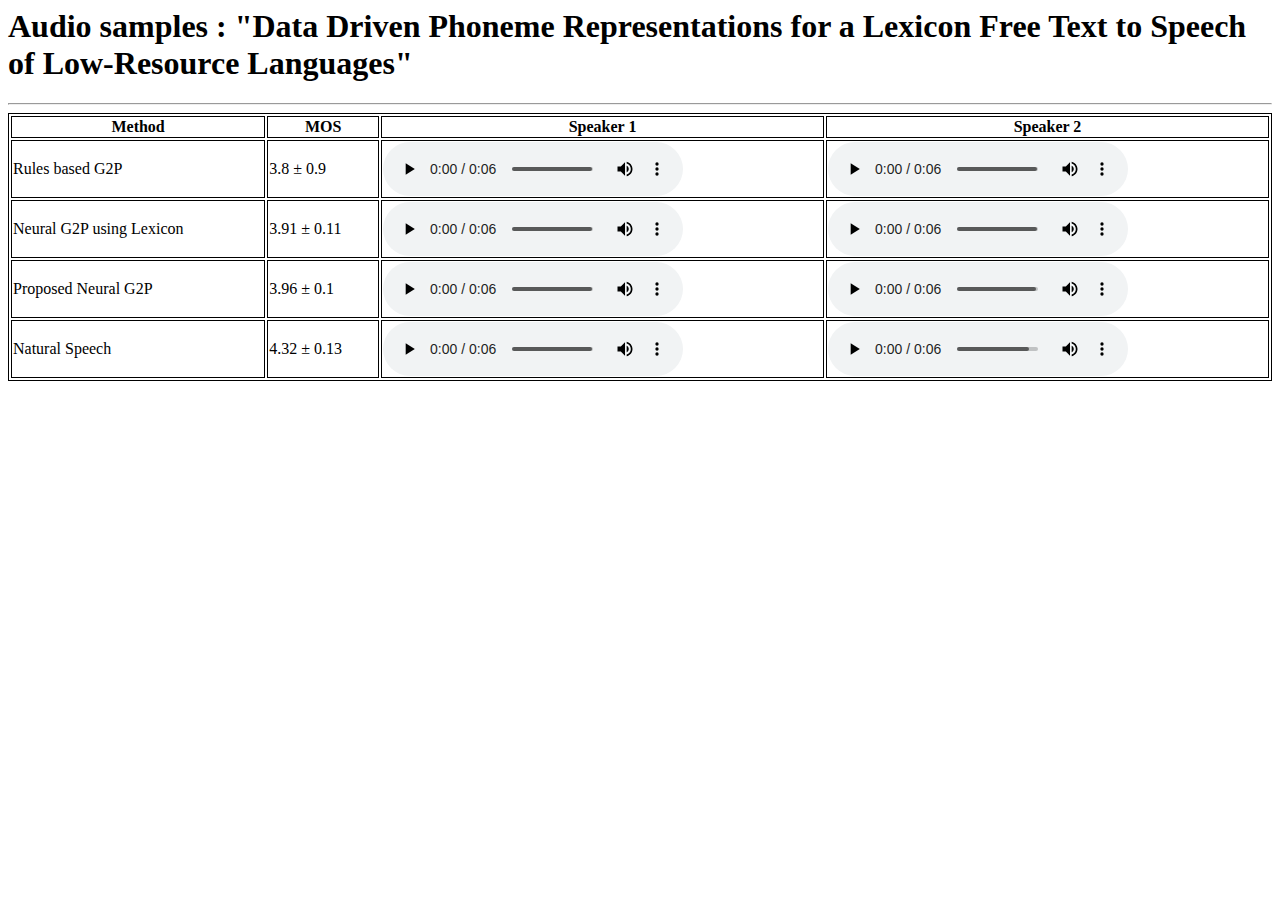
==== commit dac10235: "Index html update" ====
--- a/g2p/index.html
+++ b/g2p/index.html
@@ -33,26 +33,26 @@
 			<tr>
 			  <td>Rules based G2P</td>
 			  <td>3.8 ± 0.9</td>
-			  <td><audio controls><source src="audio/CC_VC/3.11_original/016_sys11.wav"></audio></td>
-			  <td><audio controls><source src="audio/CC_VC/3.11_original/016_sys11.wav"></audio></td>
+			  <td><audio controls><source src="audio/016_sys11.wav"></audio></td>
+			  <td><audio controls><source src="audio/016_sys11.wav"></audio></td>
 			</tr>
 			<tr>
 			  <td>Neural G2P using Lexicon</td>
 			  <td>3.91 ± 0.11</td>
-			  <td><audio controls><source src="audio/CC_VC/3.11_original/016_sys11.wav"></audio></td>
-			  <td><audio controls><source src="audio/CC_VC/3.11_original/016_sys11.wav"></audio></td>
+			  <td><audio controls><source src="audio/016_sys11.wav"></audio></td>
+			  <td><audio controls><source src="audio/016_sys11.wav"></audio></td>
 			</tr>
 			<tr>
 			  <td>Proposed Neural G2P</td>
 			  <td>3.96 ± 0.1</td>
-			  <td><audio controls><source src="audio/CC_VC/3.11_original/016_sys11.wav"></audio></td>
-			  <td><audio controls><source src="audio/CC_VC/3.11_original/016_sys11.wav"></audio></td>
+			  <td><audio controls><source src="audio/016_sys11.wav"></audio></td>
+			  <td><audio controls><source src="audio/016_sys11.wav"></audio></td>
 			</tr>
 			<tr>
 			  <td>Natural Speech</td>
 			  <td>4.32 ± 0.13</td>
-			  <td><audio controls><source src="audio/CC_VC/3.11_original/016_sys11.wav"></audio></td>
-			  <td><audio controls><source src="audio/CC_VC/3.11_original/016_sys11.wav"></audio></td>
+			  <td><audio controls><source src="audio/016_sys11.wav"></audio></td>
+			  <td><audio controls><source src="audio/016_sys11.wav"></audio></td>
 			</tr>
 		  </table>
 		
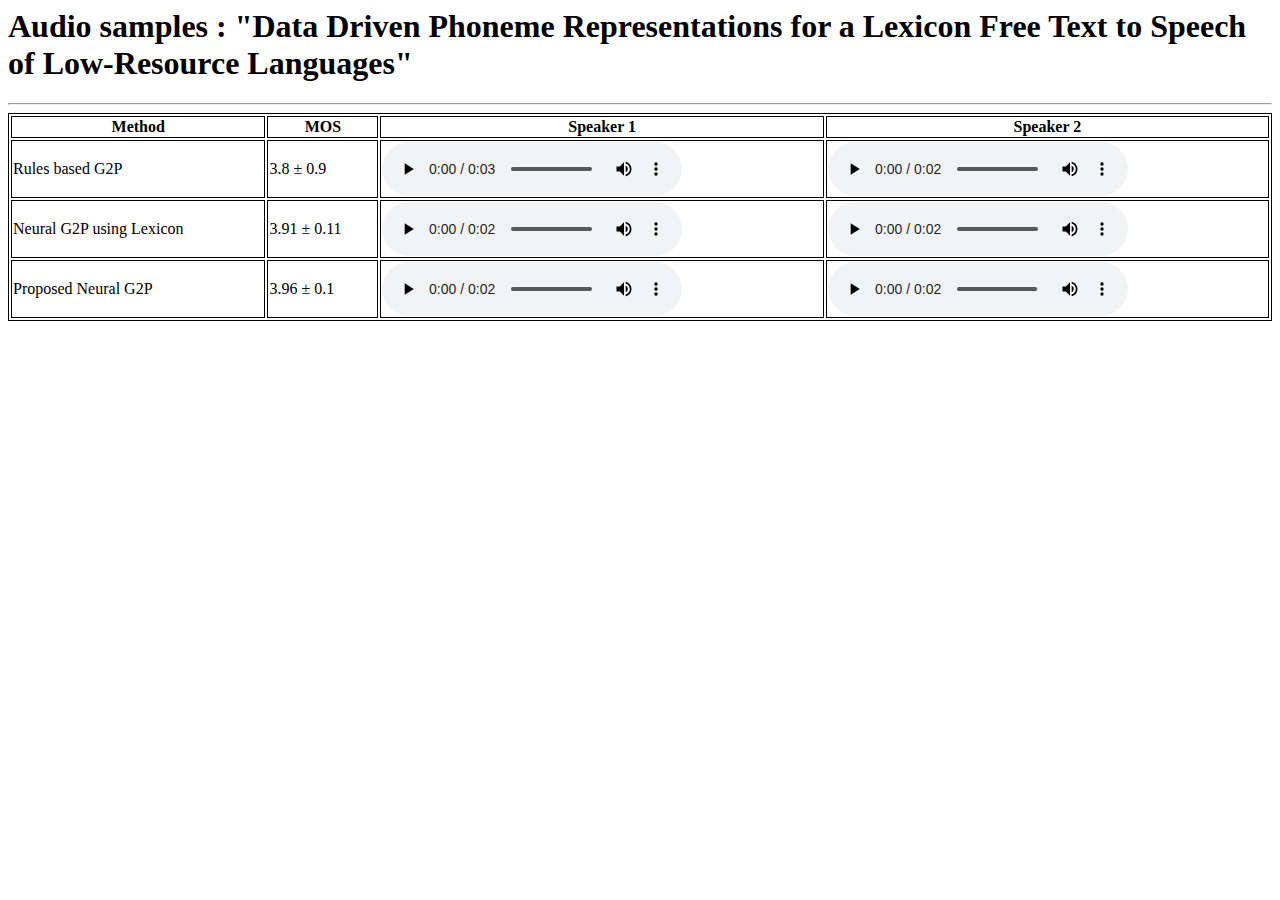
==== commit ee919d42: "Added new audio files" ====
--- a/g2p/index.html
+++ b/g2p/index.html
@@ -33,27 +33,27 @@
 			<tr>
 			  <td>Rules based G2P</td>
 			  <td>3.8 ± 0.9</td>
-			  <td><audio controls><source src="audio/016_sys11.wav"></audio></td>
-			  <td><audio controls><source src="audio/016_sys11.wav"></audio></td>
+			  <td><audio controls><source src="audio/1_25.wav"></audio></td>
+			  <td><audio controls><source src="audio/1_58.wav"></audio></td>
 			</tr>
 			<tr>
 			  <td>Neural G2P using Lexicon</td>
 			  <td>3.91 ± 0.11</td>
-			  <td><audio controls><source src="audio/016_sys11.wav"></audio></td>
-			  <td><audio controls><source src="audio/016_sys11.wav"></audio></td>
+			  <td><audio controls><source src="audio/2_25.wav"></audio></td>
+			  <td><audio controls><source src="audio/2_58.wav"></audio></td>
 			</tr>
 			<tr>
 			  <td>Proposed Neural G2P</td>
 			  <td>3.96 ± 0.1</td>
-			  <td><audio controls><source src="audio/016_sys11.wav"></audio></td>
-			  <td><audio controls><source src="audio/016_sys11.wav"></audio></td>
+			  <td><audio controls><source src="audio/3_25.wav"></audio></td>
+			  <td><audio controls><source src="audio/3_58.wav"></audio></td>
 			</tr>
-			<tr>
+			<!-- <tr>
 			  <td>Natural Speech</td>
 			  <td>4.32 ± 0.13</td>
 			  <td><audio controls><source src="audio/016_sys11.wav"></audio></td>
 			  <td><audio controls><source src="audio/016_sys11.wav"></audio></td>
-			</tr>
+			</tr> -->
 		  </table>
 		
 		
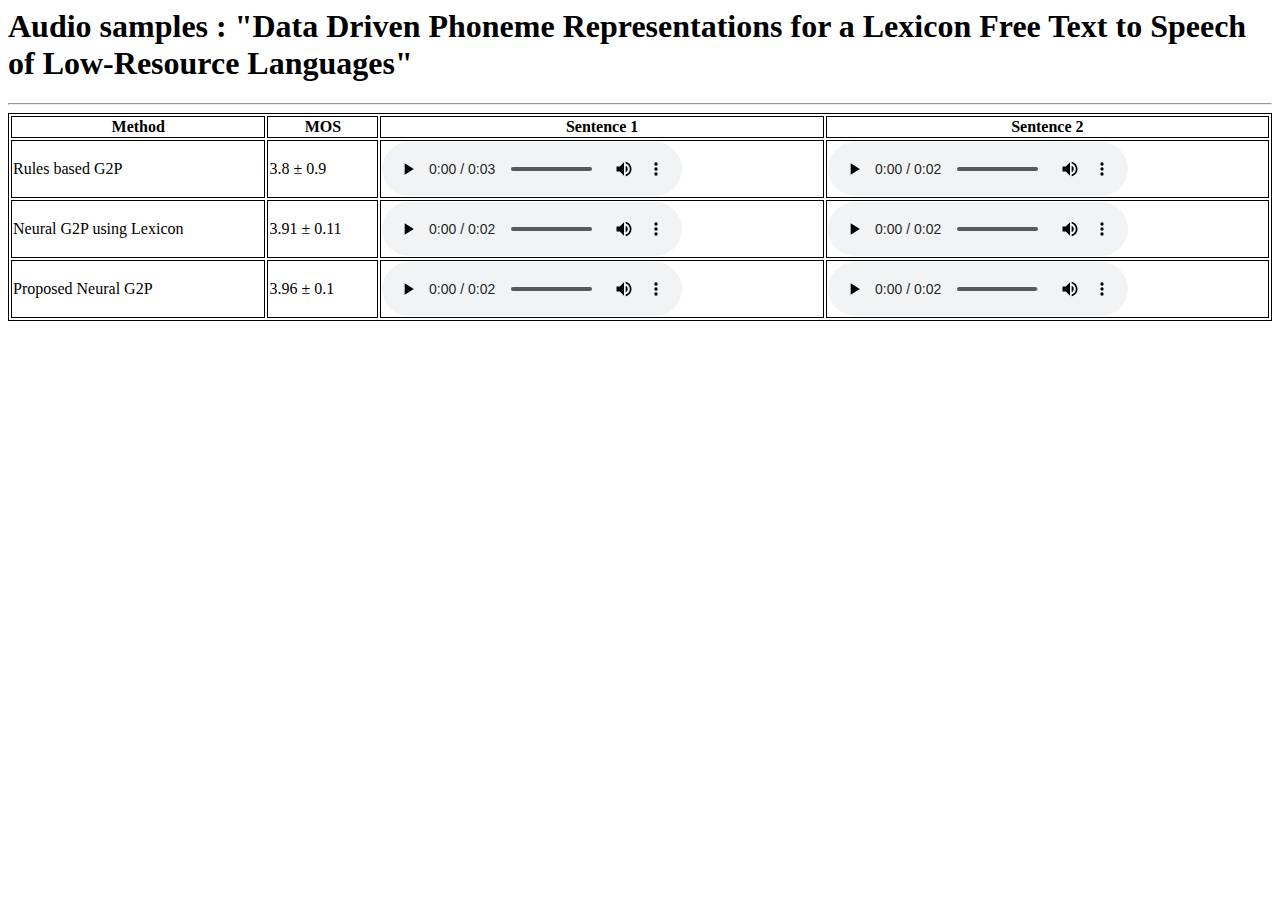
==== commit 7e899e4a: "New changes" ====
--- a/g2p/index.html
+++ b/g2p/index.html
@@ -27,8 +27,8 @@
 			<tr>
 			  <th>Method</th>
 			  <th>MOS</th>
-			  <th>Speaker 1</th>
-			  <th>Speaker 2</th>
+			  <th>Sentence 1</th>
+			  <th>Sentence 2</th>
 			</tr>
 			<tr>
 			  <td>Rules based G2P</td>
